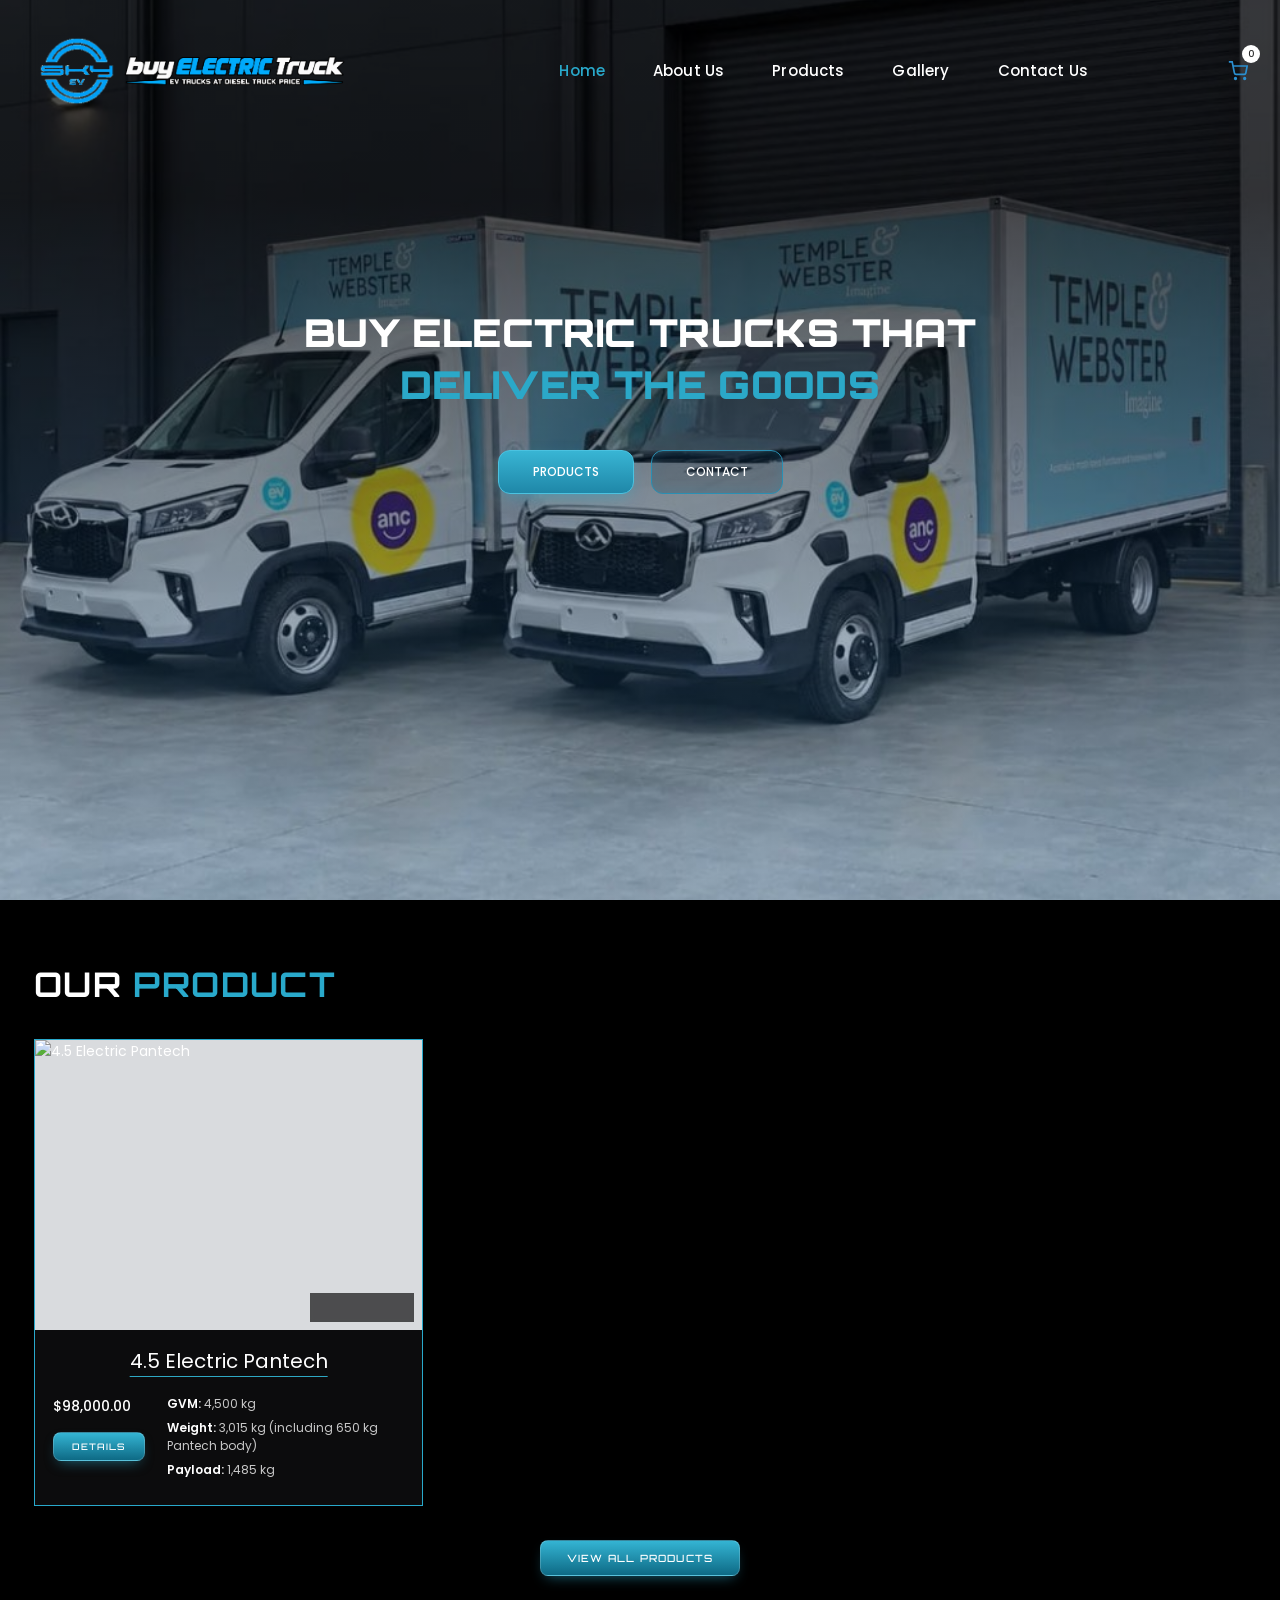
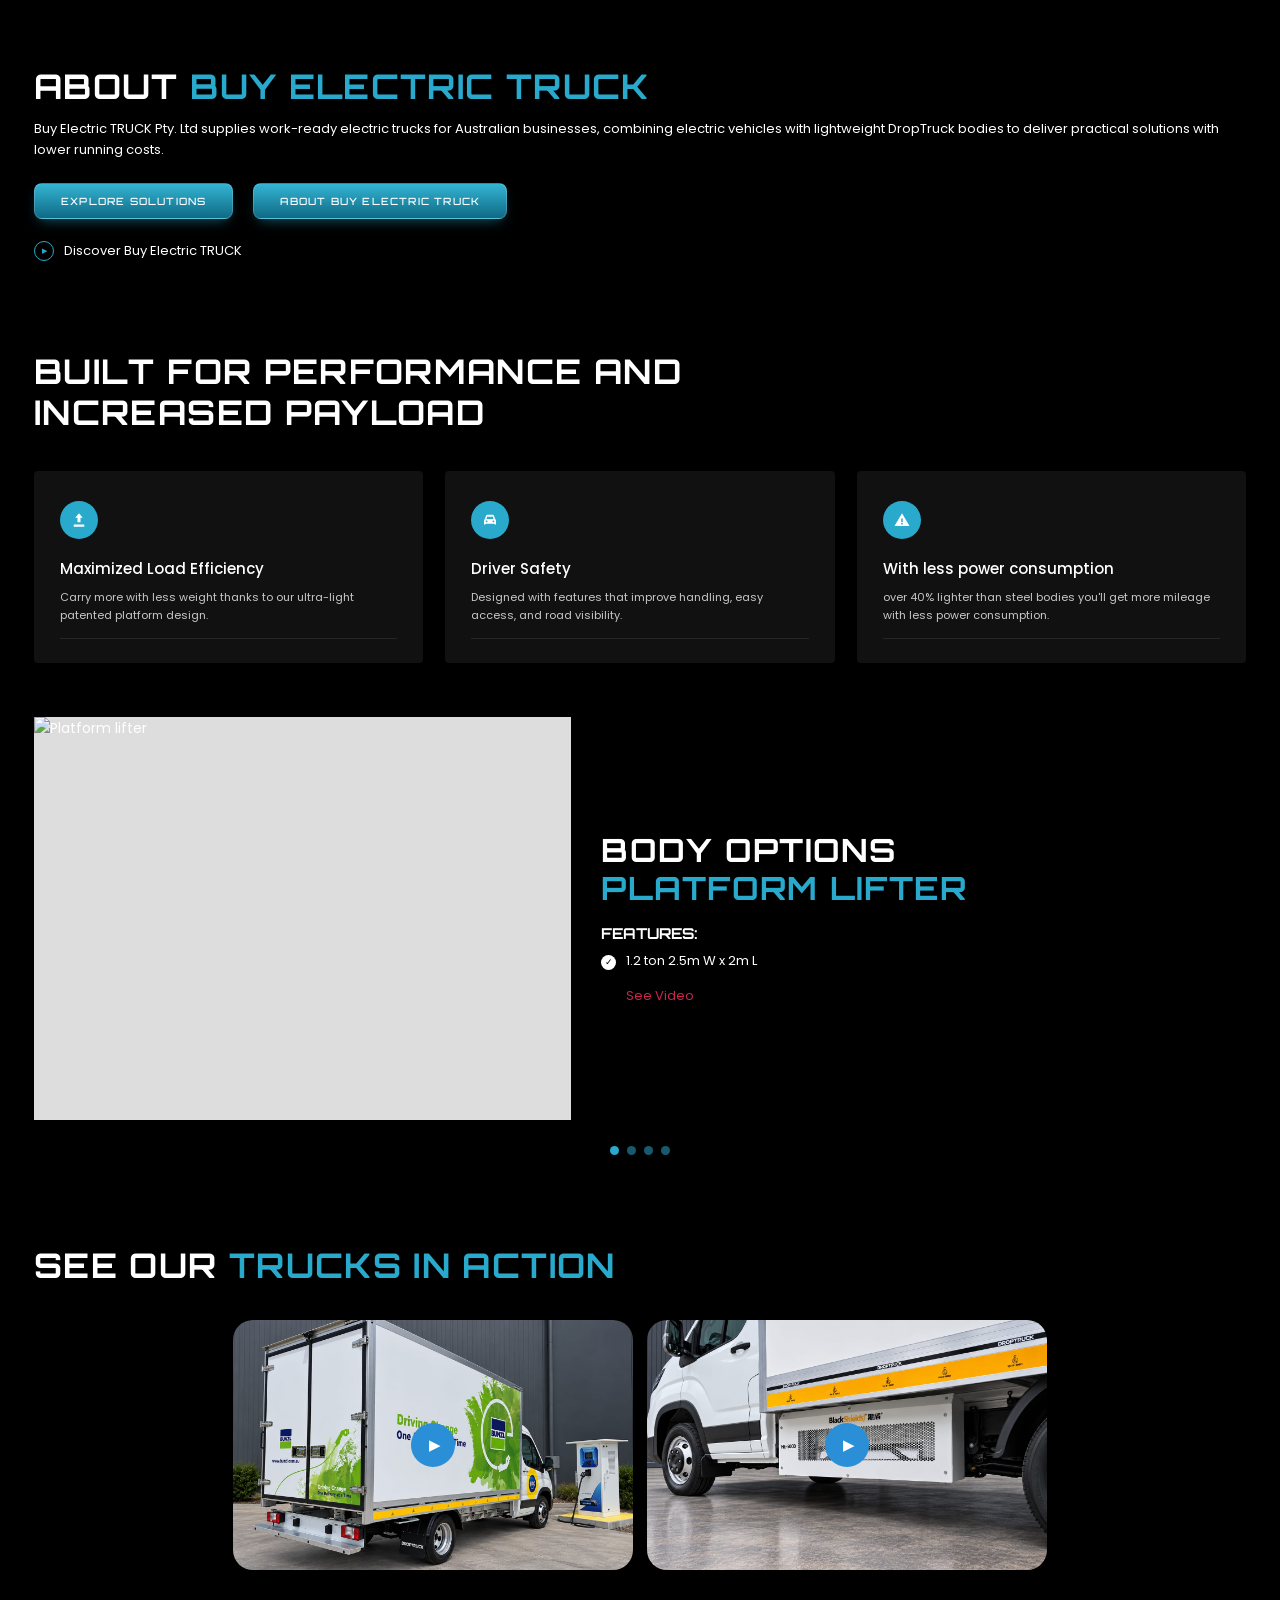
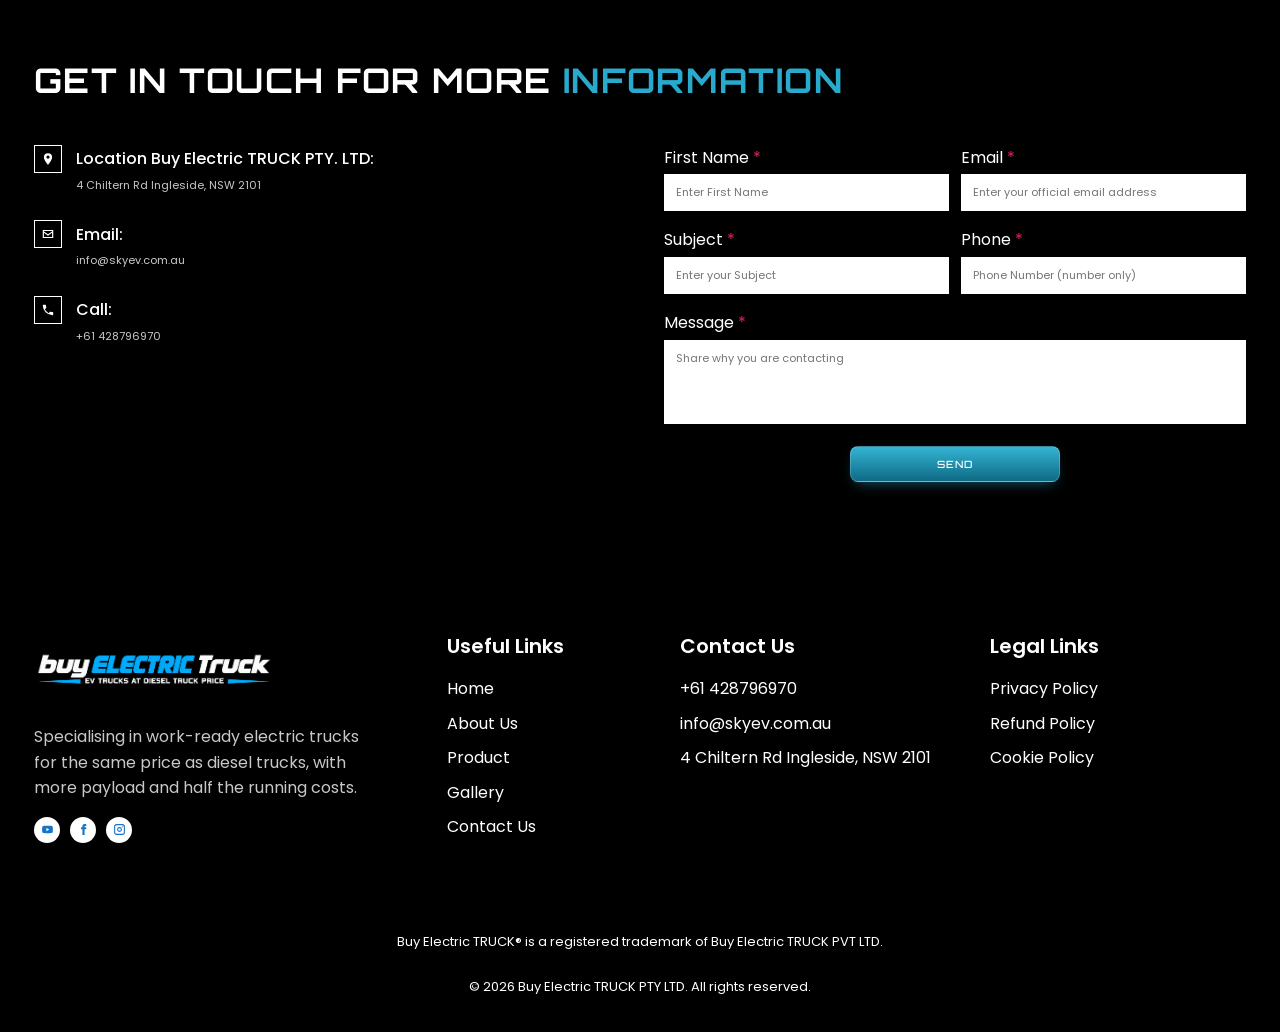
==== index.html @ 4b338073 "Add files via upload" ====
<!doctype html>
<html lang="en">
  <head>
    <meta charset="UTF-8" />
    <meta name="viewport" content="width=device-width, initial-scale=1" />
     <title>Buy Electric Truck Australia | Work-Ready Starts from $79,000 + GST | More Payload | Home</title>
    <meta 
        name="description" 
        content="Buy Electric Truck in Australia starts from $79,000 + GST. Work-ready electric trucks with more payload, lower maintenance and a lower price than comparable diesel trucks."
    >
    <link rel="preconnect" href="https://fonts.googleapis.com" />
    <link
      href="https://fonts.googleapis.com/css2?family=Orbitron:wght@500;700;900&family=Poppins:wght@300;400;500;600&display=swap"
      rel="stylesheet"
    />
    <link rel="stylesheet" href="style.css" />
    <link
      rel="stylesheet"
      href="https://cdnjs.cloudflare.com/ajax/libs/font-awesome/7.3.1/css/all.css"
      integrity="sha512-x9WwyMYBnlXMNQ6kQ/Lyzu1NqIhLQKL5Oq6xByfXuRj7s9CskyCbLv/1IjqzJmXwFXWr0ov6jBV7Qbc0hh9nHg=="
      crossorigin="anonymous"
      referrerpolicy="no-referrer"
    />
  </head>
  <body>
    <header id="hd">
      <div class="hwrap">
        <a class="logoGrid" href="/">
          <img src="/images/newLogo_no_white_background.apng" alt="Buy Electric Truck" style="width: 90px; height: auto;">
        </a>
        <a class="logo" href="/"><img src="/images/logo.png" alt="Buy Electric Truck Logo" /></a>
        <button class="burger" id="bg" aria-label="Menu">☰</button>
        <nav id="nv">
          <ul>
            <li><a class="on" href="/">Home</a></li>
            <li><a href="about.html">About Us</a></li>
            <li><a href="products.html">Products</a></li>
            <li><a href="#gallery">Gallery</a></li>
            <li><a href="#contact">Contact Us</a></li>
            <li>
              <a class="cart" href="#" aria-label="Cart"
                ><svg
                  width="20"
                  height="20"
                  viewBox="0 0 24 24"
                  fill="none"
                  stroke="currentColor"
                  stroke-width="2"
                >
                  <circle cx="9" cy="21" r="1" />
                  <circle cx="20" cy="21" r="1" />
                  <path
                    d="M1 1h4l2.7 13.4a2 2 0 0 0 2 1.6h9.7a2 2 0 0 0 2-1.6L23 6H6"
                  /></svg
                ><b>0</b></a
              >
            </li>
          </ul>
        </nav>
      </div>
    </header>

    <main id="top">
      <div class="hero">
        <div class="wrap">
          <h1>Buy Electric Trucks That <span>Deliver The Goods</span></h1>
          <div class="hero-btns">
            <a class="hb fill" href="#products">Products</a
            ><a class="hb ghost" href="#contact">Contact</a>
          </div>
        </div>
      </div>

      <section id="products">
        <div class="wrap">
          <h2>Our <span class="ac">Product</span></h2>
          <div class="grid" id="homeProducts"></div>
          <div style="text-align: center; margin-top: 34px">
            <a class="btn" href="products.html">View All Products</a>
          </div>
        </div>
      </section>

      <section id="about" class="about" style="padding-top: 90px">
        <div class="wrap">
          <div class="stack">
            <h2>About <span class="ac">Buy Electric Truck</span></h2>
            <p>
              Buy Electric TRUCK Pty. Ltd supplies work-ready electric trucks for Australian businesses, combining electric vehicles with lightweight DropTruck bodies to deliver practical solutions with lower running costs.
            </p>
            <div style="display: flex; gap: 20px;">
              <a class="btn explore" href="products.html">Explore Solutions</a>
              <a class="btn" style="display: flex; align-items: center;" href="/about.html">About Buy Electric Truck</a>
            </div>
            <a
              class="discover"
              href="https://youtube.com/shorts/9mEk3uQHOSY?si=m3sjvlnESc61tAbG"
              target="_blank"
              rel="noopener"
              ><i>▶</i> Discover Buy Electric TRUCK</a
            >
          </div>
        </div>
      </section>

      <section style="padding-top: 90px">
        <div class="wrap">
          <h2 style="max-width: 760px">
            Built for Performance and increased payload
          </h2>
          <div class="feat">
            <div>
              <span class="ic"
                ><svg viewBox="0 0 24 24">
                  <path d="M12 3l5 6h-3v6h-4V9H7zM5 18h14v3H5z" /></svg
              ></span>
              <h4>Maximized Load Efficiency</h4>
              <p>
                Carry more with less weight thanks to our ultra-light patented
                platform design.
              </p>
            </div>
            <div>
              <span class="ic"
                ><svg viewBox="0 0 24 24">
                  <path
                    d="M5 11l1.6-4.5A2 2 0 0 1 8.5 5h7a2 2 0 0 1 1.9 1.5L19 11a2 2 0 0 1 1 1.7V18h-2v-1H6v1H4v-5.3A2 2 0 0 1 5 11zm2.2-.5h9.6l-1-3H8.2zM7.5 15a1.2 1.2 0 1 0 0-2.4 1.2 1.2 0 0 0 0 2.4zm9 0a1.2 1.2 0 1 0 0-2.4 1.2 1.2 0 0 0 0 2.4z"
                  /></svg
              ></span>
              <h4>Driver Safety</h4>
              <p>
                Designed with features that improve handling, easy access, and
                road visibility.
              </p>
            </div>
            <div>
              <span class="ic"
                ><svg viewBox="0 0 24 24">
                  <path d="M12 3L2 20h20zm-1 7h2v5h-2zm0 6h2v2h-2z" /></svg
              ></span>
              <h4>With less power consumption</h4>
              <p>
                over 40% lighter than steel bodies you'll get more mileage with
                less power consumption.
              </p>
            </div>
          </div>

          <div class="slider" id="sl">
            <div class="slide on">
              <img
                src="https://dao000pg6obv7.cloudfront.net/wp-content/uploads/2026/04/05104829/05-04-2026-01.webp"
                alt="Platform lifter"
              />
              <div>
                <h2>
                  Body Options<br /><span class="ac">Platform lifter</span>
                </h2>
                <h4>Features:</h4>
                <ul>
                  <li>1.2 ton 2.5m W x 2m L</li>
                </ul>
                <a
                  class="v"
                  href="https://youtube.com/shorts/jgB_237BGws"
                  target="_blank"
                  rel="noopener"
                  >See Video</a
                >
              </div>
            </div>
            <div class="slide">
              <img
                src="https://dao000pg6obv7.cloudfront.net/wp-content/uploads/2026/03/29004725/28-03-2026-01.webp"
                alt="Roller door"
              />
              <div>
                <h2>Body Options<br /><span class="ac">Roller Door</span></h2>
                <h4>Features:</h4>
                <ul>
                  <li>
                    High strength aluminium power coated. Roller door with
                    double aluminium hollow core.
                  </li>
                </ul>
                <a
                  class="v"
                  href="https://youtube.com/shorts/9Xf286ICIg0"
                  target="_blank"
                  rel="noopener"
                  >See Video</a
                >
              </div>
            </div>
            <div class="slide">
              <img
                src="https://dao000pg6obv7.cloudfront.net/wp-content/uploads/2026/03/29013926/28-03-2026-02.webp"
                alt="Side door pantech"
              />
              <div>
                <h2>Body Options<br /><span class="ac">Side Door</span></h2>
                <h4>Features:</h4>
                <ul>
                  <li>30mm polypropylene honeycomb panel.</li>
                </ul>
                <a
                  class="v"
                  href="https://www.youtube.com/shorts/qhRdh83KUCo"
                  target="_blank"
                  rel="noopener"
                  >See Video</a
                >
              </div>
            </div>
            <div class="slide">
              <img
                src="https://dao000pg6obv7.cloudfront.net/wp-content/uploads/2026/03/29013928/28-03-2026-03.webp"
                alt="5.4 M Pantech"
              />
              <div>
                <h2>Body Options<br /><span class="ac">5.4 M Pantech</span></h2>
                <h4>Features:</h4>
                <ul>
                  <li>High strength aluminium extrusion floor.</li>
                  <li>
                    15mm polypropylene honeycomb panel to achieve lightweight.
                  </li>
                  <li>5.5m L x 2.5m W x 2.4m H</li>
                  <li>810 kg weight.</li>
                  <li>
                    Heat insulation and moisture proof properties, Barndoor
                    standard or Roller door option with double aluminium hollow
                    core.
                  </li>
                </ul>
                <a
                  class="v"
                  href="https://www.youtube.com/shorts/qhRdh83KUCo"
                  target="_blank"
                  rel="noopener"
                  >See Video</a
                >
              </div>
            </div>
            <div class="dots">
              <button class="on" aria-label="Slide 1"></button
              ><button aria-label="Slide 2"></button
              ><button aria-label="Slide 3"></button
              ><button aria-label="Slide 4"></button>
            </div>
          </div>
        </div>
      </section>

      <section id="gallery" style="padding-top: 90px">
        <div class="wrap">
          <h2>See our <span class="ac">Trucks in Action</span></h2>
          <div class="vids">
            <a
              class="vid"
              href="https://www.youtube.com/shorts/-47t3LtEYHg"
              target="_blank"
              rel="noopener"
              ><img
                src="/images/video-1.jpeg"
                alt="Video 1"
              /><i>▶</i></a
            >
            <a
              class="vid"
              href="https://www.youtube.com/shorts/ZgOlQB7SwxM"
              target="_blank"
              rel="noopener"
              ><img
                src="/images/video-2.jpeg"
                alt="Video 2"
              /><i>▶</i></a
            >
          </div>
        </div>
      </section>

      <section id="contact" style="padding-top: 90px">
        <div class="wrap">
          <h2>Get in touch for more <span class="ac">Information</span></h2>
          <div class="cgrid">
            <div class="info">
              <div>
                <span
                  ><svg viewBox="0 0 24 24">
                    <path
                      d="M12 2a7 7 0 0 0-7 7c0 5 7 13 7 13s7-8 7-13a7 7 0 0 0-7-7zm0 9.5A2.5 2.5 0 1 1 12 6a2.5 2.5 0 0 1 0 5.500z"
                    /></svg></span
                ><b>Location Buy Electric TRUCK PTY. LTD:</b>
                <p>4 Chiltern Rd Ingleside, NSW 2101</p>
              </div>
              <div>
                <span
                  ><svg viewBox="0 0 24 24">
                    <path
                      d="M3 5h18v14H3zm2 2v.5l7 5 7-5V7zm14 3l-7 5-7-5v7h14z"
                    /></svg></span
                ><b>Email:</b>
                <p><a href="mailto:info@skyev.com.au">info@skyev.com.au</a></p>
              </div>
              <div>
                <span
                  ><svg viewBox="0 0 24 24">
                    <path
                      d="M6.6 10.800a15 15 0 0 0 6.600 6.600l2.200-2.200a1 1 0 0 1 1-.25 11 11 0 0 0 3.500.56 1 1 0 0 1 1 1V20a1 1 0 0 1-1 1A17 17 0 0 1 3 4a1 1 0 0 1 1-1h3.500a1 1 0 0 1 1 1c0 1.200.2 2.400.56 3.500a1 1 0 0 1-.25 1z"
                    /></svg></span
                ><b>Call:</b>
                <p><a href="tel:+61428796970">+61 428796970</a></p>
              </div>
            </div>
            <form id="f">
              <div>
                <label>First Name <em>*</em></label
                ><input required placeholder="Enter First Name" />
              </div>
              <div>
                <label>Email <em>*</em></label
                ><input
                  type="email"
                  required
                  placeholder="Enter your official email address"
                />
              </div>
              <div>
                <label>Subject <em>*</em></label
                ><input required placeholder="Enter your Subject" />
              </div>
              <div>
                <label>Phone <em>*</em></label
                ><input
                  type="tel"
                  required
                  pattern="[0-9+ ]{6,}"
                  placeholder="Phone Number (number only)"
                />
              </div>
              <div class="full">
                <label>Message <em>*</em></label
                ><textarea
                  required
                  placeholder="Share why you are contacting"
                ></textarea>
              </div>
              <button class="btn" type="submit">Send</button>
              <div id="ok" role="status"></div>
            </form>
          </div>
        </div>
      </section>
    </main>

    <footer>
      <div class="wrap">
        <div class="fgrid">
          <div>
            <a class="logo" href="/"
              ><img
                src="/images/logo.png"
                alt="Buy Electric Truck Logo"
            /></a>
            <p class="about-t">
              Specialising in work-ready electric trucks for the same price as diesel trucks, with more payload and half the running costs.
            </p>
            <div class="soc">
              <a
                href="https://www.youtube.com/@SKYEV_Australia"
                aria-label="YouTube"
                ><svg viewBox="0 0 24 24">
                  <path
                    d="M21.600 7.200a2.500 2.500 0 0 0-1.800-1.800C18.200 5 12 5 12 5s-6.200 0-7.800.4A2.500 2.500 0 0 0 2.400 7.200C2 8.800 2 12 2 12s0 3.200.4 4.800a2.500 2.500 0 0 0 1.800 1.800C5.800 19 12 19 12 19s6.200 0 7.800-.4a2.500 2.500 0 0 0 1.800-1.800c.4-1.600.4-4.800.4-4.800s0-3.200-.4-4.800zM10 15V9l5.200 3z"
                  /></svg
              ></a>
              <a
                href="https://www.facebook.com/SKYEV.Australia"
                aria-label="Facebook"
                ><svg viewBox="0 0 24 24">
                  <path
                    d="M14 8V6.500c0-.7.200-1 1.200-1H17V2h-2.800C11.500 2 10 3.600 10 6v2H7.500v3.500H10V22h4v-10.500h2.800L17.300 8z"
                  /></svg
              ></a>
              <a
                href="https://www.instagram.com/skyev.com.au"
                aria-label="Instagram"
                ><svg viewBox="0 0 24 24">
                  <path
                    d="M7 2h10a5 5 0 0 1 5 5v10a5 5 0 0 1-5 5H7a5 5 0 0 1-5-5V7a5 5 0 0 1 5-5zm0 2a3 3 0 0 0-3 3v10a3 3 0 0 0 3 3h10a3 3 0 0 0 3-3V7a3 3 0 0 0-3-3zm5 3.500A4.500 4.500 0 1 1 7.500 12 4.500 4.500 0 0 1 12 7.500zm0 2A2.500 2.500 0 1 0 14.500 12 2.500 2.500 0 0 0 12 9.500zM17.500 6a1 1 0 1 1-1 1 1 1 0 0 1 1-1z"
                  /></svg
              ></a>
            </div>
          </div>
          <div>
            <h5>Useful Links</h5>
            <ul>
              <li><a href="/">Home</a></li>
              <li><a href="about.html">About Us</a></li>
              <li><a href="products.html">Product</a></li>
              <li><a href="#gallery">Gallery</a></li>
              <li><a href="#contact">Contact Us</a></li>
            </ul>
          </div>
          <div>
            <h5>Contact Us</h5>
            <ul>
              <li><a href="tel:+61428796970">+61 428796970</a></li>
              <li><a href="mailto:info@skyev.com.au">info@skyev.com.au</a></li>
              <li>4 Chiltern Rd Ingleside, NSW 2101</li>
            </ul>
          </div>
          <div>
            <h5>Legal Links</h5>
            <ul>
              <li><a href="#">Privacy Policy</a></li>
              <li><a href="#">Refund Policy</a></li>
              <li><a href="#">Cookie Policy</a></li>
            </ul>
          </div>
        </div>
        <div class="copy">
          Buy Electric TRUCK® is a registered trademark of Buy Electric TRUCK PVT LTD.<br />© 2026 Buy Electric TRUCK PTY
          LTD. All rights reserved.
        </div>
      </div>
    </footer>

    <script src="app.js"></script>
    <script>
      SKY.renderCards("#homeProducts", 3);
    </script>
    <script>
      (function () {
        var hd = document.getElementById("hd"),
          nv = document.getElementById("nv");
        addEventListener(
          "scroll",
          function () {
            hd.classList.toggle("solid", scrollY > 40);
          },
          { passive: true },
        );
        document.getElementById("bg").onclick = function () {
          nv.classList.toggle("open");
        };
        nv.addEventListener("click", function (e) {
          if (e.target.tagName === "A") nv.classList.remove("open");
        });
        var s = document.querySelectorAll(".slide"),
          d = document.querySelectorAll(".dots button"),
          i = 0,
          t;
        function go(n) {
          i = n;
          s.forEach(function (e, k) {
            e.classList.toggle("on", k === n);
          });
          d.forEach(function (e, k) {
            e.classList.toggle("on", k === n);
          });
        }
        function run() {
          clearInterval(t);
          t = setInterval(function () {
            go((i + 1) % s.length);
          }, 6000);
        }
        d.forEach(function (b, k) {
          b.onclick = function () {
            go(k);
            run();
          };
        });
        run();
        document.getElementById("f").onsubmit = function (e) {
          e.preventDefault();
          document.getElementById("ok").textContent =
            "Thank you. Your message has been sent.";
          this.reset();
        };
      })();
    </script>
  </body>
</html>
---- style.css ----
:root {
  --teal: #29a9cb;
  --teal-d: #0d6580;
  --bg: #000;
  --card: #0c0c0d;
  --mut: #c8c8c8;
  --grad: linear-gradient(180deg, #34b4d3 0%, #0e6a85 100%);
  --hero-img: url("hero-bg.jpg");
}
* {
  box-sizing: border-box;
  margin: 0;
  padding: 0;
}
html {
  scroll-behavior: smooth;
}
body {
  background: var(--bg);
  color: #fff;
  font:
    400 14px/1.6 "Poppins",
    sans-serif;
  -webkit-font-smoothing: antialiased;
}
a {
  color: inherit;
  text-decoration: none;
}
ul {
  list-style: none;
}
img {
  display: block;
  max-width: 100%;
}
.wrap {
  max-width: 1260px;
  margin: 0 auto;
  padding: 0 24px;
}
h1,
h2,
h3.t {
  font-family: "Orbitron", sans-serif;
  text-transform: uppercase;
  font-weight: 700;
  letter-spacing: 0.04em;
}
h2 {
  font-size: clamp(24px, 3.2vw, 34px);
  line-height: 1.2;
}
.ac {
  color: var(--teal);
}
.btn {
  display: inline-block;
  background: var(--grad);
  color: #fff;
  font:
    500 10px "Orbitron",
    sans-serif;
  letter-spacing: 0.12em;
  text-transform: uppercase;
  padding: 11px 26px;
  border-radius: 8px;
  border: 1px solid rgba(255, 255, 255, 0.18);
  box-shadow: 0 6px 14px -6px rgba(41, 169, 203, 0.6);
  cursor: pointer;
  transition:
    filter 0.2s,
    transform 0.2s;
}
.btn:hover {
  filter: brightness(1.12);
  transform: translateY(-1px);
}
.btn.sm {
  padding: 8px 18px;
  font-size: 9px;
}
:focus-visible {
  outline: 2px solid var(--teal);
  outline-offset: 3px;
}

/* header */
header {
  position: fixed;
  top: 0;
  left: 0;
  right: 0;
  z-index: 50;
  padding: 26px 0;
  transition:
    background 0.3s,
    padding 0.3s;
}
header.solid {
  background: rgba(0, 0, 0, 0.88);
  backdrop-filter: blur(8px);
  padding: 10px 0;
}
.hwrap {
  max-width: 1240px;
  margin: 0 auto;
  padding: 0 12px;
  display: flex;
  align-items: center;
  justify-content: space-between;
}
.logo img {
  height: 75px;
  width: auto;
}
nav {
  margin-left: auto;
  display: flex;
  align-items: center;
}
nav ul {
  display: flex;
  gap: 48px;
  align-items: center;
}
nav a {
  font-size: 15px;
  font-weight: 500;
  letter-spacing: 0.01em;
  padding: 4px 0;
  transition: color 0.2s;
}
nav a.on,
nav a:hover {
  color: #29a9cb;
}
nav li:last-child {
  margin-left: 92px;
}
.cart {
  display: flex;
  position: relative;
  color: #2a8fd0;
}
.cart b {
  position: absolute;
  top: -12px;
  right: -12px;
  background: #fff;
  color: #222;
  border-radius: 50%;
  width: 18px;
  height: 18px;
  font: 500 9px/18px "Poppins";
  text-align: center;
}
.burger {
  display: none;
  /* margin-left: auto; */
  background: none;
  border: 0;
  color: #fff;
  font-size: 26px;
  cursor: pointer;
}

/* hero */
.hero {
  position: relative;
  height: 100vh;
  min-height: 620px;
  max-height: 940px;
  display: grid;
  place-items: center;
  text-align: center;
  padding-bottom: 100px;
  background: url("./images/hero-baackground.jpg") no-repeat center center/cover;
}
.hero::after {
  content: "";
  position: absolute;
  top: 0px;
  left: 0px;
  bottom: 0px;
  right: 0px;
  opacity: 0.7;
  background-image: linear-gradient(180deg, #000000 22%, #287cc161 95%);
}
.hero h1 {
  font:
    900 clamp(28px, 3vw, 58px)/1.36 "Orbitron",
    sans-serif;
  letter-spacing: 0.01em;
  text-transform: uppercase;
  color: #fff;
  position: relative;
  z-index: 9;
}
.hero h1 span {
  display: block;
  color: #2ba8c8;
}
.hero-btns {
  margin-top: 40px;
  display: inline-flex;
  gap: 17px;
  position: relative;
  z-index: 9;
}
.hb {
  display: inline-flex;
  align-items: center;
  justify-content: center;
  height: 44px;
  padding: 0 34px;
  border-radius: 12px;
  font:
    500 12px/1 "Poppins",
    sans-serif;
  text-transform: uppercase;
  color: #fff;
  border: 1px solid #2a8fb3;
  transition:
    background 0.25s,
    box-shadow 0.25s,
    transform 0.25s;
}
.hb.fill {
  background: linear-gradient(180deg, #38b5d4 0%, #1f87a8 100%);
  border-color: #4bc2e0;
  box-shadow: 0 6px 16px -4px rgba(43, 168, 200, 0.55);
}
.hb.ghost {
  background: rgba(16, 38, 58, 0.22);
  box-shadow: 0 0 14px rgba(42, 143, 179, 0.25) inset;
}
.hb:hover {
  transform: translateY(-2px);
}
.hb.fill:hover {
  box-shadow: 0 10px 22px -4px rgba(43, 168, 200, 0.8);
}
.hb.ghost:hover {
  background: linear-gradient(180deg, #38b5d4 0%, #1f87a8 100%);
  border-color: #4bc2e0;
}

/* sections */
section {
  padding: 64px 0 0;
}
.grid {
  display: grid;
  grid-template-columns: repeat(3, 1fr);
  gap: 22px;
  margin-top: 34px;
}
.card {
  border: 1px solid var(--teal);
  background: var(--card);
  display: flex;
  flex-direction: column;
}
.card .img {
  aspect-ratio: 4/3;
  overflow: hidden;
  background: #d9dbde;
}
.card img {
  width: 100%;
  height: 100%;
  object-fit: cover;
  transition: transform 0.5s;
}
.card:hover img {
  transform: scale(1.04);
}
.card .body {
  padding: 16px 18px 20px;
  flex: 1;
}
.card h3 {
  font: 400 20px "Poppins";
  text-align: center;
  display: table;
  margin: 0 auto 16px;
  padding-bottom: 3px;
  text-decoration: underline !important;
  text-decoration-color: #2ea8c4 !important;
  text-underline-offset: 8px !important;
  text-decoration-thickness: 1px !important;
}
.row {
  display: grid;
  grid-template-columns: auto 1fr;
  gap: 12px 22px;
  align-items: start;
}
.left {
  display: flex;
  flex-direction: column;
  gap: 14px;
  align-items: flex-start;
}
.price {
  font-size: 14px;
  font-weight: 500;
  white-space: nowrap;
}
.spec li {
  position: relative;
  font-size: 12px;
  line-height: 1.5;
  margin-bottom: 6px;
  color: var(--mut);
}
/* .spec li::before {
  content: "<i class="fa-regular fa-circle-check"></i>";
  position: absolute;
  left: 0;
  top: 1px;
  width: 12px;
  height: 12px;
  border: 1px solid var(--teal);
  border-radius: 50%;
  color: var(--teal);
  font-size: 7px;
  line-height: 10px;
  text-align: center;
} */
 .spec li i {
    color: var(--teal);
}
.spec b {
  color: #fff;
  font-weight: 600;
}

.about p {
  font-size: 13px;
  margin: 12px 0 22px;
}
.discover {
  display: inline-flex;
  align-items: center;
  gap: 10px;
  margin-top: 22px;
  font-size: 13px;
  margin-left: 0;
}
.discover i {
  width: 20px;
  height: 20px;
  border: 1.5px solid var(--teal);
  border-radius: 50%;
  display: grid;
  place-items: center;
  font-size: 7px;
  color: var(--teal);
  font-style: normal;
  padding-left: 1px;
}
.about .stack {
  display: flex;
  flex-direction: column;
  align-items: flex-start;
}

.feat {
  display: grid;
  grid-template-columns: repeat(3, 1fr);
  gap: 22px;
  margin-top: 38px;
}
.feat div {
  background: #111;
  padding: 30px 26px 24px;
  border-radius: 4px;
}
.ic {
  width: 38px;
  height: 38px;
  border-radius: 50%;
  background: var(--teal);
  display: grid;
  place-items: center;
  margin-bottom: 18px;
}
.ic svg {
  width: 18px;
  height: 18px;
  fill: #fff;
}
.feat h4 {
  font-weight: 500;
  font-size: 15px;
  margin-bottom: 8px;
}
.feat p {
  font-size: 11px;
  color: var(--mut);
  padding-bottom: 14px;
  border-bottom: 1px solid #262626;
}

/* slider */
.slider {
  margin-top: 54px;
}
.slide {
  display: none;
  grid-template-columns: minmax(0, 5fr) minmax(0, 6fr);
  gap: 30px;
  align-items: center;
  animation: fade 0.5s;
}
.slide.on {
  display: grid;
}
@keyframes fade {
  from {
    opacity: 0;
  }
  to {
    opacity: 1;
  }
}
.slide img {
  width: 100%;
  aspect-ratio: 4/3;
  object-fit: cover;
  background: #ddd;
}
.slide h2 {
  font-size: clamp(22px, 2.8vw, 32px);
}
.slide h4 {
  font: 700 15px "Orbitron";
  text-transform: uppercase;
  margin: 16px 0 8px;
}
.slide li {
  display: flex;
  gap: 10px;
  font-size: 13px;
  margin-bottom: 4px;
}
.slide li::before {
  content: "✓";
  flex: none;
  width: 15px;
  height: 15px;
  margin-top: 4px;
  border-radius: 50%;
  background: #fff;
  color: #000;
  font-size: 9px;
  line-height: 15px;
  text-align: center;
}
.slide .v {
  display: inline-block;
  margin: 10px 0 0 25px;
  color: #c9254f;
  font-size: 13px;
}
.slide .v:hover {
  text-decoration: underline;
}
.dots {
  display: flex;
  gap: 8px;
  justify-content: center;
  margin-top: 26px;
}
.dots button {
  width: 9px;
  height: 9px;
  border-radius: 50%;
  border: 0;
  background: #175a70;
  cursor: pointer;
  padding: 0;
}
.dots button.on {
  background: var(--teal);
}

.vids {
  display: flex;
  gap: 14px;
  justify-content: center;
  margin-top: 34px;
}
.vid {
  position: relative;
  width: min(100%, 400px);
  aspect-ratio: 16/10;
  overflow: hidden;
  display: block;
  border-radius: 20px;
}
.vid:hover img {
  transform: scale(1.1);
  transition: 0.3s;
}
.vid img {
  width: 100%;
  height: 100%;
  object-fit: cover;
}
.vid i {
  position: absolute;
  inset: 0;
  margin: auto;
  width: 44px;
  height: 44px;
  border-radius: 50%;
  background: #2a8fd6;
  color: #fff;
  display: grid;
  place-items: center;
  font-size: 15px;
  font-style: normal;
  padding-left: 3px;
  transition: transform 0.2s;
}
.vid:hover i {
  transform: scale(1.12);
}

/* contact */
.cgrid {
  display: grid;
  grid-template-columns: 1fr 1fr;
  gap: 48px;
  margin-top: 44px;
}
.info {
  display: flex;
  flex-direction: column;
  gap: 26px;
}
.info div {
  display: grid;
  grid-template-columns: 28px 1fr;
  gap: 0 14px;
  align-items: center;
}
.info span {
  width: 28px;
  height: 28px;
  border: 1.5px solid #fff;
  display: grid;
  place-items: center;
}
.info svg {
  width: 14px;
  height: 14px;
  fill: #fff;
}
.info b {
  font-weight: 500;
  font-size: 16px;
}
.info p {
  grid-column: 2;
  font-size: 11px;
  margin-top: 4px;
  color: var(--mut);
}
form {
  display: grid;
  gap: 16px 12px;
}
form#f {
  grid-template-columns: 1fr 1fr;
}
form label {
  display: block;
  font-size: 16px;
  margin-bottom: 4px;
}
form label em {
  color: #e0245e;
  font-style: normal;
}
form input,
form textarea {
  width: 100%;
  background: #fff;
  border: 0;
  padding: 10px 12px;
  font: 400 11px "Poppins";
  color: #222;
  border-radius: 0;
}
form textarea {
  height: 84px;
  resize: none;
}
form .full {
  grid-column: 1/-1;
}
form .btn {
  grid-column: 1/-1;
  justify-self: center;
  min-width: 210px;
  text-align: center;
}
#ok {
  grid-column: 1/-1;
  text-align: center;
  font-size: 12px;
  color: var(--teal);
  min-height: 18px;
}

/* footer */
footer {
  margin-top: 80px;
  padding: 34px 0 22px;
}
.fgrid {
  display: grid;
  grid-template-columns: 1.5fr 0.8fr 1.1fr 1fr;
  gap: 28px;
}
footer h5 {
  font-size: 20px;
  font-weight: 600;
  margin-bottom: 14px;
}
footer li,
footer p {
  font-size: 16px;
  margin-bottom: 9px;
}
footer a:hover {
  color: var(--teal);
}
footer .logo img {
  height: 80px;
}
.about-t {
  max-width: 90%;
  margin-top: 14px;
  color: var(--mut);
}
.soc {
  display: flex;
  gap: 10px;
  margin-top: 16px;
}
.soc a {
  width: 26px;
  height: 26px;
  border-radius: 50%;
  background: #fff;
  display: grid;
  place-items: center;
}
.soc svg {
  width: 13px;
  height: 13px;
  fill: #1a73c8;
}
.copy {
  text-align: center;
  font-size: 13px;
  margin-top: 70px;
  line-height: 3.5;
}

@media (max-width: 900px) {
  .burger {
    display: block;
  }
  nav {
    margin: 0;
    position: fixed;
    inset: 0 0 0 auto;
    width: 260px;
    background: #0a0a0a;
    padding: 550px 28px;
    transform: translateX(100%);
    transition: transform 0.3s;
  }
  nav.open {
    transform: none;
  }
  nav ul {
    flex-direction: column;
    align-items: flex-start;
    gap: 22px;
  }
  nav li:last-child {
    margin-left: 0;
  }
  .hero {
    padding-bottom: 60px;
  }
  .grid,
  .feat,
  .cgrid,
  .fgrid,
  .slide.on {
    grid-template-columns: 1fr;
  }
  .vids {
    flex-wrap: wrap;
  }
  .row {
    /* grid-template-columns: 1fr; */
  }
  #homeProducts .row {
    display: flex !important;
    gap: 12px 12px;
  }
  .card .body {
    padding: 16px 8px 20px;
}
}
@media (prefers-reduced-motion: reduce) {
  * {
    animation: none !important;
    transition: none !important;
  }
}

/* ===== shared: inner pages ===== */
.card .img {
  display: block;
}
.card h3 a:hover {
  color: var(--teal);
}
.page {
  padding: 130px 0 0;
  min-height: 70vh;
}
.crumbs {
  font-size: 12px;
  color: var(--mut);
  margin-bottom: 18px;
}
.crumbs a:hover {
  color: var(--teal);
}
.toolbar {
  display: flex;
  gap: 12px;
  flex-wrap: wrap;
  margin-top: 26px;
  align-items: center;
}
.toolbar input,
.toolbar select,
.fld input,
.fld textarea,
.fld select {
  background: #111;
  border: 1px solid #2a2a2a;
  color: #fff;
  padding: 11px 14px;
  font:
    400 13px "Poppins",
    sans-serif;
  border-radius: 6px;
  width: 100%;
}
.toolbar input {
  flex: 1;
  min-width: 220px;
  width: auto;
}
.toolbar select {
  width: auto;
}
.toolbar input:focus,
.fld input:focus,
.fld textarea:focus {
  border-color: var(--teal);
  outline: 0;
}
.count {
  font-size: 12px;
  color: var(--mut);
  margin-left: auto;
}
.empty {
  padding: 70px 0;
  text-align: center;
  color: var(--mut);
}
.detail {
  display: grid;
  grid-template-columns: minmax(0, 1.1fr) minmax(0, 1fr);
  gap: 48px;
  margin-top: 10px;
}
.gal-main {
  aspect-ratio: 4/3;
  background: #d9dbde;
  border: 1px solid var(--teal);
  overflow: hidden;
}
.gal-main img {
  width: 100%;
  height: 100%;
  object-fit: cover;
}
.thumbs {
  display: flex;
  gap: 10px;
  margin-top: 12px;
  flex-wrap: wrap;
}
.thumbs button {
  width: 92px;
  aspect-ratio: 4/3;
  border: 1px solid #333;
  padding: 0;
  background: #222;
  cursor: pointer;
  opacity: 0.65;
  overflow: hidden;
  transition: opacity 0.2s;
}
.thumbs button img {
  width: 100%;
  height: 100%;
  object-fit: cover;
}
.thumbs button.on,
.thumbs button:hover {
  border-color: var(--teal);
  opacity: 1;
}
.detail h1 {
  font-size: clamp(22px, 2.6vw, 32px);
  line-height: 1.25;
}
.d-price {
  font:
    700 26px "Orbitron",
    sans-serif;
  color: var(--teal);
  margin: 14px 0;
}
.d-desc {
  color: var(--mut);
  font-size: 13px;
  margin-bottom: 24px;
  white-space: pre-line;
}
.detail h4 {
  font:
    700 14px "Orbitron",
    sans-serif;
  text-transform: uppercase;
  margin-bottom: 10px;
  letter-spacing: 0.06em;
}
table.specs {
  width: 100%;
  border-collapse: collapse;
  margin-bottom: 28px;
}
table.specs td {
  padding: 11px 4px;
  border-bottom: 1px solid #262626;
  font-size: 13px;
  vertical-align: top;
}
table.specs td:first-child {
  color: var(--mut);
  width: 38%;
}
.actions {
  display: flex;
  gap: 12px;
  flex-wrap: wrap;
}
.btn.line {
  background: transparent;
  border-color: var(--teal);
  box-shadow: none;
}
.btn.line:hover {
  background: var(--grad);
}
.related {
  margin-top: 80px;
}
/* admin */
.panel {
  background: #101010;
  border: 1px solid #232323;
  border-radius: 8px;
  padding: 26px;
}
.adm {
  display: grid;
  grid-template-columns: minmax(0, 1fr) minmax(0, 1fr);
  gap: 26px;
  margin-top: 30px;
  align-items: start;
}
.fld {
  margin-bottom: 16px;
}
.fld label {
  display: block;
  font-size: 11px;
  margin-bottom: 5px;
  color: var(--mut);
}
.fld textarea {
  min-height: 90px;
  resize: vertical;
}
.fld em {
  color: #e0245e;
  font-style: normal;
}
.urlrow,
.specrow {
  display: flex;
  gap: 8px;
  margin-top: 8px;
}
.specrow input {
  flex: 1;
  width: auto;
}
.specrow button,
.xbtn {
  background: #1b1b1b;
  border: 1px solid #333;
  color: #fff;
  border-radius: 6px;
  padding: 0 12px;
  cursor: pointer;
  font-size: 12px;
}
.xbtn:hover {
  border-color: var(--teal);
}
.prev {
  display: flex;
  gap: 10px;
  flex-wrap: wrap;
  margin-top: 10px;
}
.prev div {
  position: relative;
  width: 96px;
  aspect-ratio: 4/3;
  border: 2px solid #333;
  cursor: pointer;
}
.prev div.main {
  border-color: var(--teal);
}
.prev img {
  width: 100%;
  height: 100%;
  object-fit: cover;
}
.prev button {
  position: absolute;
  top: -8px;
  right: -8px;
  width: 20px;
  height: 20px;
  border-radius: 50%;
  border: 0;
  background: #c9254f;
  color: #fff;
  cursor: pointer;
  font-size: 12px;
  line-height: 20px;
}
.prev small {
  position: absolute;
  left: 0;
  bottom: 0;
  background: var(--teal);
  font-size: 8px;
  padding: 0 5px;
}
.hint {
  font-size: 11px;
  color: var(--mut);
  margin-top: 6px;
}
.list-item {
  display: grid;
  grid-template-columns: 64px 1fr auto;
  gap: 14px;
  align-items: center;
  padding: 12px 0;
  border-bottom: 1px solid #232323;
}
.list-item img {
  width: 64px;
  height: 48px;
  object-fit: cover;
  background: #222;
}
.list-item b {
  font-weight: 500;
  font-size: 13px;
  display: block;
}
.list-item small {
  color: var(--mut);
  font-size: 11px;
}
.badge {
  display: inline-block;
  background: var(--teal-d);
  color: #fff;
  font-size: 9px;
  padding: 1px 8px;
  border-radius: 10px;
  margin-left: 6px;
}
.rowbtns {
  display: flex;
  gap: 6px;
}
.rowbtns .xbtn {
  padding: 6px 10px;
}
.rowbtns .del:hover {
  border-color: #c9254f;
  color: #ff7a99;
}
.msg {
  font-size: 12px;
  color: var(--teal);
  margin-left: 10px;
}
.gate {
  max-width: 380px;
  margin: 40px auto;
}
.tools {
  display: flex;
  gap: 8px;
  flex-wrap: wrap;
  margin-bottom: 10px;
}
.tools .xbtn {
  padding: 8px 12px;
}
@media (max-width: 900px) {
  .detail,
  .adm {
    grid-template-columns: 1fr;
  }
}

.btn.wa {
  background: linear-gradient(180deg, #2fdc77 0%, #169e4f 100%);
  border-color: #4fe58e;
  box-shadow: 0 6px 14px -6px rgba(37, 211, 102, 0.7);
  display: inline-flex;
  align-items: center;
}

/* ---------- product video in gallery ---------- */
.gal-main video,
.gal-main iframe {
  display: block;
  width: 100%;
  height: 100%;
  border: 0;
  background: #000;
  object-fit: contain;
}
.thumbs button.vthumb {
  position: relative;
}
.thumbs button .play {
  position: absolute;
  inset: 0;
  display: flex;
  align-items: center;
  justify-content: center;
  background: rgba(0, 0, 0, 0.45);
  color: #fff;
  font-size: 18px;
}
.vprev {
  margin-top: 10px;
}
.vprev .vbox {
  aspect-ratio: 16/9;
  max-width: 360px;
  background: #000;
  border: 1px solid var(--teal);
  margin-bottom: 8px;
}
.vprev video,
.vprev iframe {
  width: 100%;
  height: 100%;
  border: 0;
}

/* ---------- gallery slider ---------- */
.gal-main.slider {
  position: relative;
}
.gal-main .track {
  position: absolute;
  inset: 0;
  display: flex;
  transition: transform 0.6s ease;
}
.gal-main .slide {
  position: relative;
  flex: 0 0 100%;
  min-width: 100%;
  height: 100%;
  overflow: hidden;
}
.gal-main .slide img,
.gal-main .slide video,
.gal-main .slide iframe {
  position: absolute;
  inset: 0;
  width: 100%;
  height: 100%;
  display: block;
}
.gal-main .slide img {
  object-fit: cover;
}
.gal-main .slide.v {
  background: #000;
}
.gal-main .arr {
  position: absolute;
  top: 50%;
  transform: translateY(-50%);
  z-index: 2;
  width: 38px;
  height: 38px;
  border-radius: 50%;
  border: 1px solid rgba(255, 255, 255, 0.35);
  background: rgba(0, 0, 0, 0.55);
  color: #fff;
  cursor: pointer;
  opacity: 0;
  transition: opacity 0.2s;
}
.gal-main .arr.prev {
  left: 10px;
}
.gal-main .arr.next {
  right: 10px;
}
.gal-main:hover .arr,
.gal-main .arr:focus-visible {
  opacity: 1;
}
@media (hover: none) {
  .gal-main .arr {
    opacity: 0.85;
  }
}

/* thumbnails: show 5, scroll sideways when there are more */
.thumbs {
  flex-wrap: nowrap;
  overflow-x: auto;
  overflow-y: hidden;
  padding-bottom: 6px;
  scrollbar-width: thin;
  scrollbar-color: var(--teal) #222;
}
.thumbs button {
  flex: 0 0 calc((100% - 40px) / 5);
  width: calc((100% - 40px) / 5);
}
.thumbs::-webkit-scrollbar {
  height: 6px;
}
.thumbs::-webkit-scrollbar-track {
  background: #222;
}
.thumbs::-webkit-scrollbar-thumb {
  background: var(--teal);
  border-radius: 3px;
}

.logoGrid{
  display: flex;
  align-items: center;
  /* justify-content: center; */
}
.logoGrid video{
  width: 90px;
  height: auto;
  object-fit: cover;
}
@media (max-width: 512px) {
.logoGrid video{
  width: 60px;
  
}.logo img {
  height: 80px;
}
  .btn{
    padding: 11px 6px !important;
  }
}

@media (max-width: 396px){
  .btn.explore{
    width: 120px;
  }
}



.card .img {
  position: relative;
}
.img-tag {
  position: absolute;
  right: 8px;
  bottom: 8px;
  z-index: 2;
  background: rgba(0, 0, 0, 0.65);
  font:
    500 9px/1 "Poppins",
    sans-serif;
  letter-spacing: 0.06em;
  padding: 2px;
  border-radius: 3px;
  pointer-events: none;
  backdrop-filter: blur(2px);
  height: 29px;
}
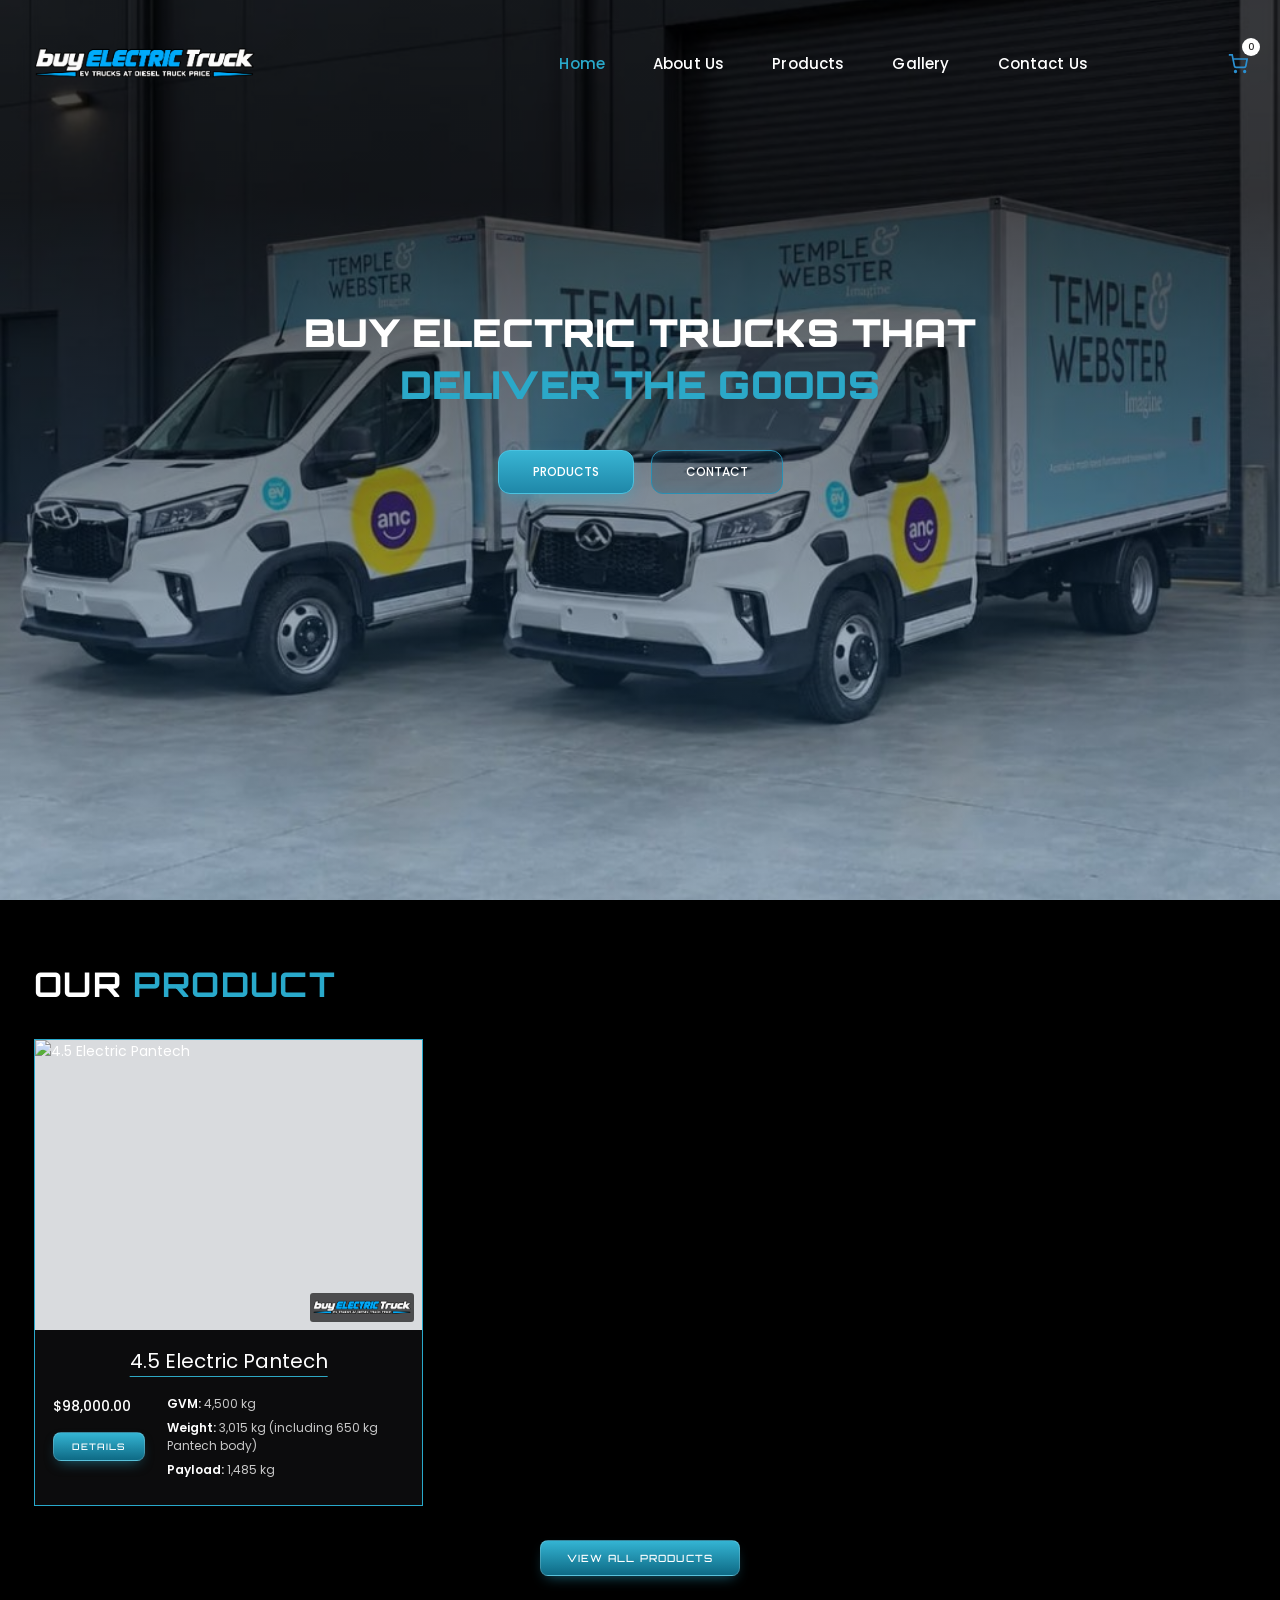
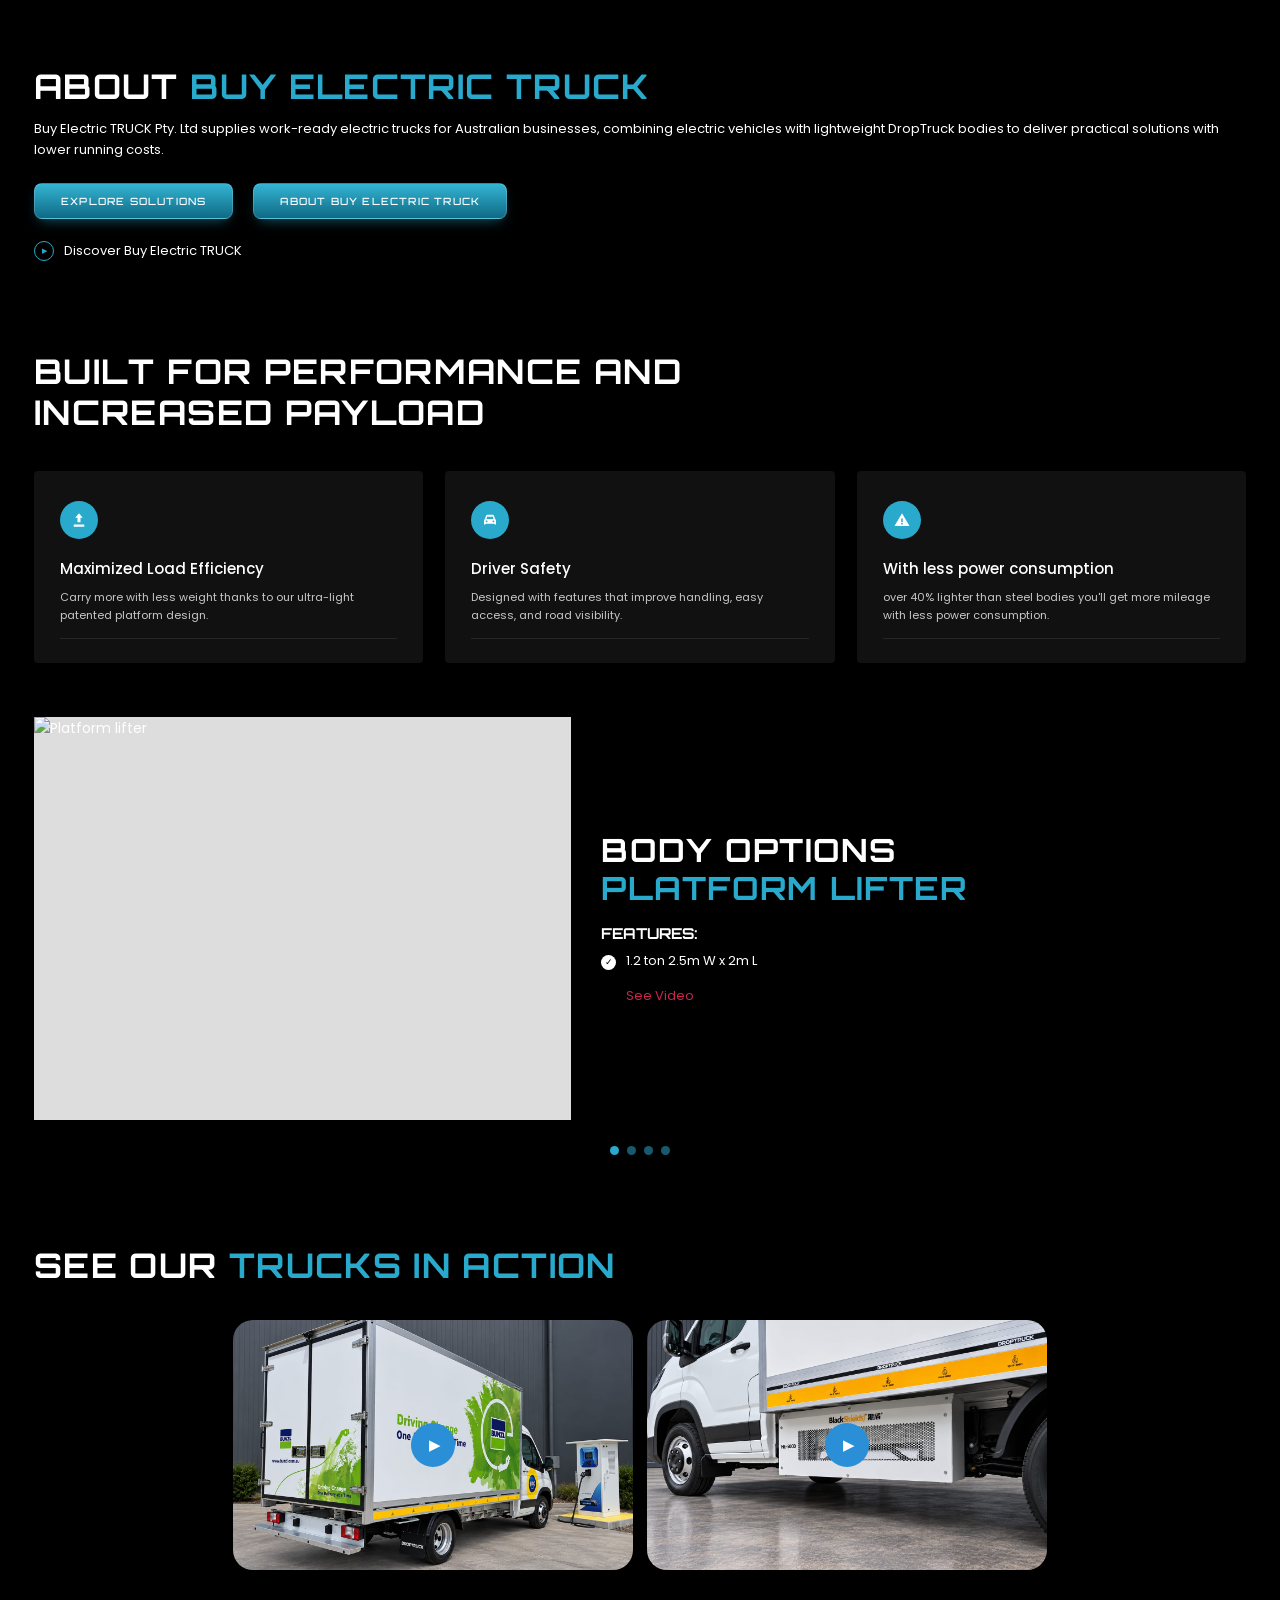
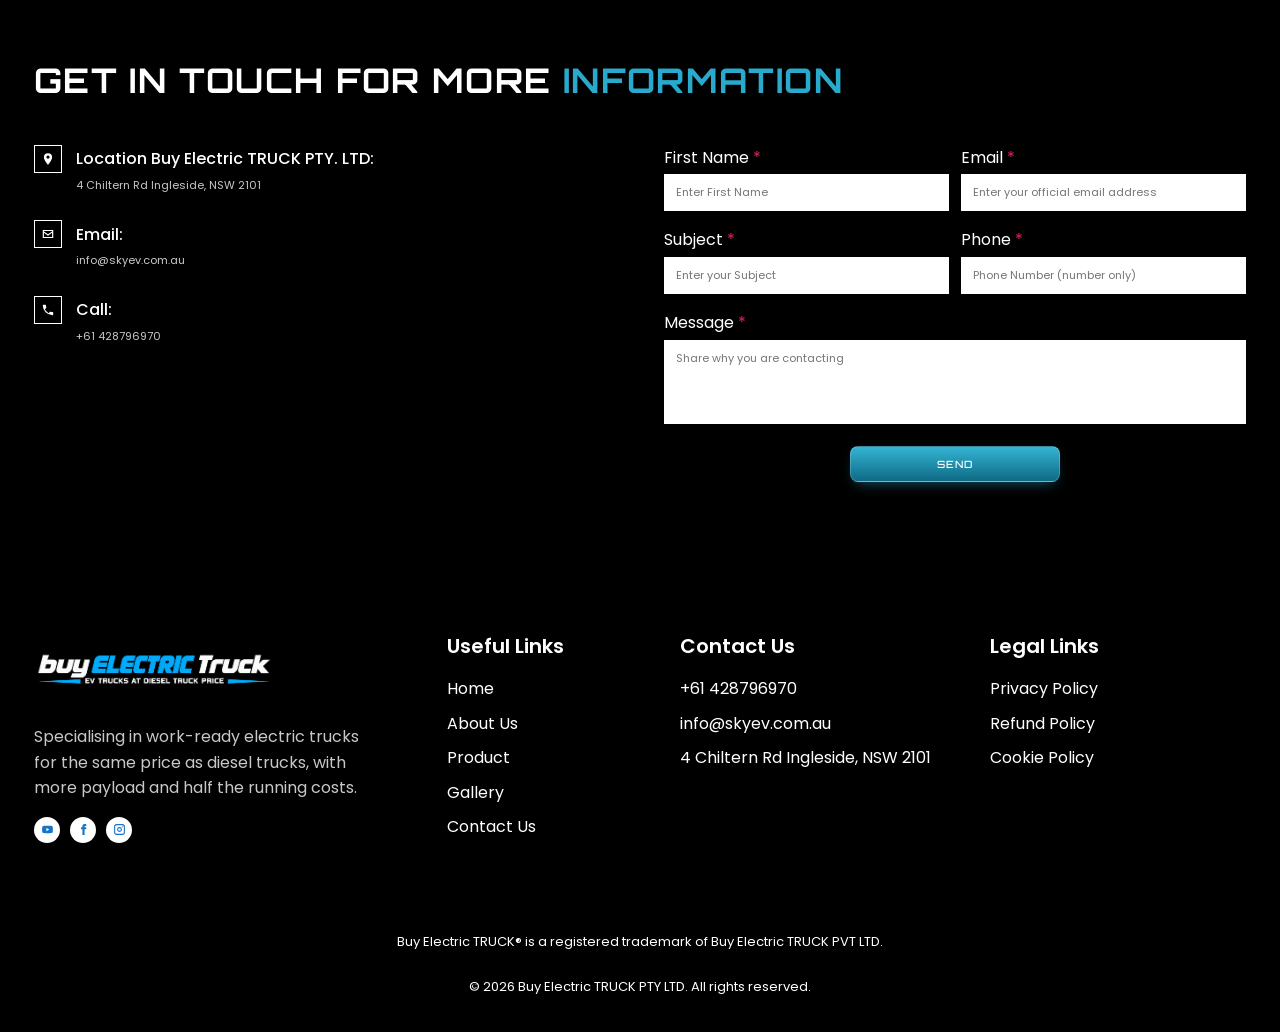
==== commit a4819695: "Update index.html" ====
--- a/index.html
+++ b/index.html
@@ -25,9 +25,9 @@
   <body>
     <header id="hd">
       <div class="hwrap">
-        <a class="logoGrid" href="/">
+        <!-- <a class="logoGrid" href="/">
           <img src="/images/newLogo_no_white_background.apng" alt="Buy Electric Truck" style="width: 90px; height: auto;">
-        </a>
+        </a> -->
         <a class="logo" href="/"><img src="/images/logo.png" alt="Buy Electric Truck Logo" /></a>
         <button class="burger" id="bg" aria-label="Menu">☰</button>
         <nav id="nv">
--- a/style.css
+++ b/style.css
@@ -201,6 +201,15 @@
   display: block;
   color: #2ba8c8;
 }
+@media screen and (max-width: 540px) {
+  
+.hero h1 span {
+  display: inline-block;
+}
+.hero h1 {
+ font-size: 22px;
+}
+}
 .hero-btns {
   margin-top: 40px;
   display: inline-flex;
